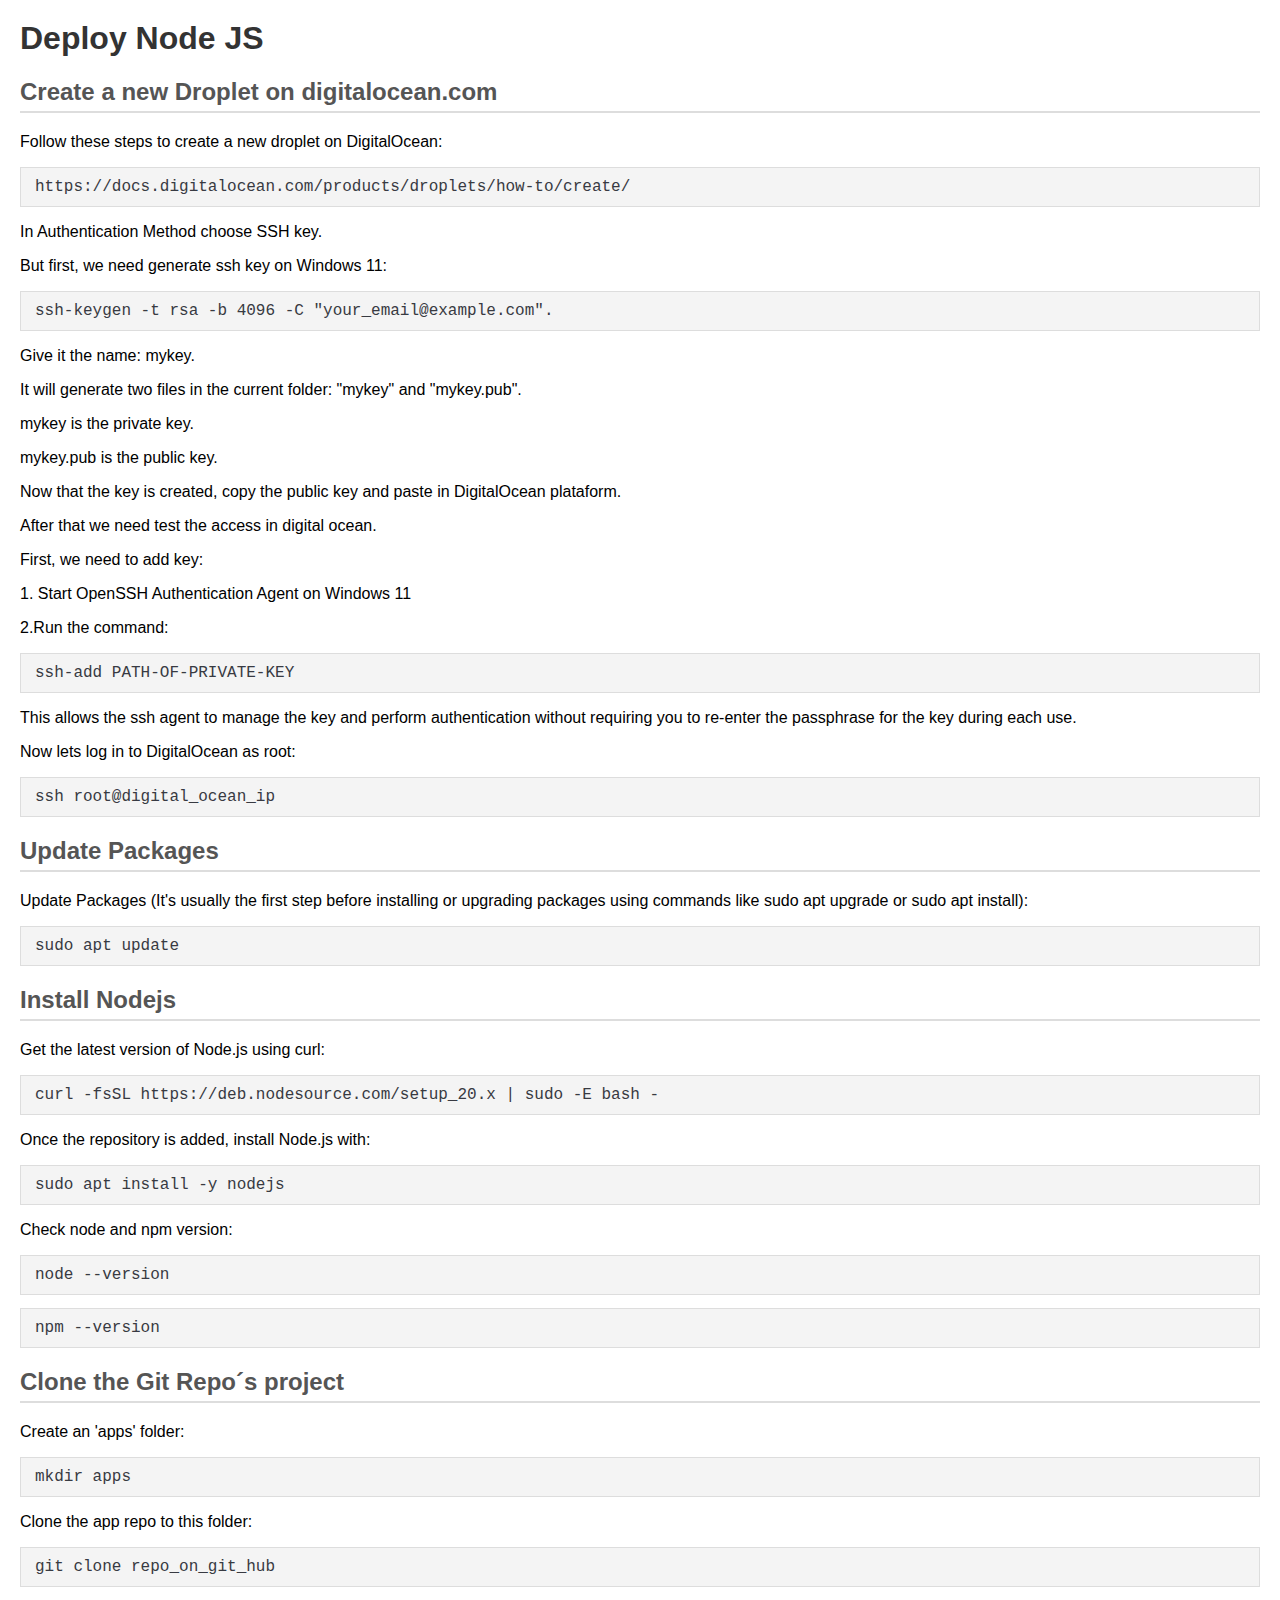
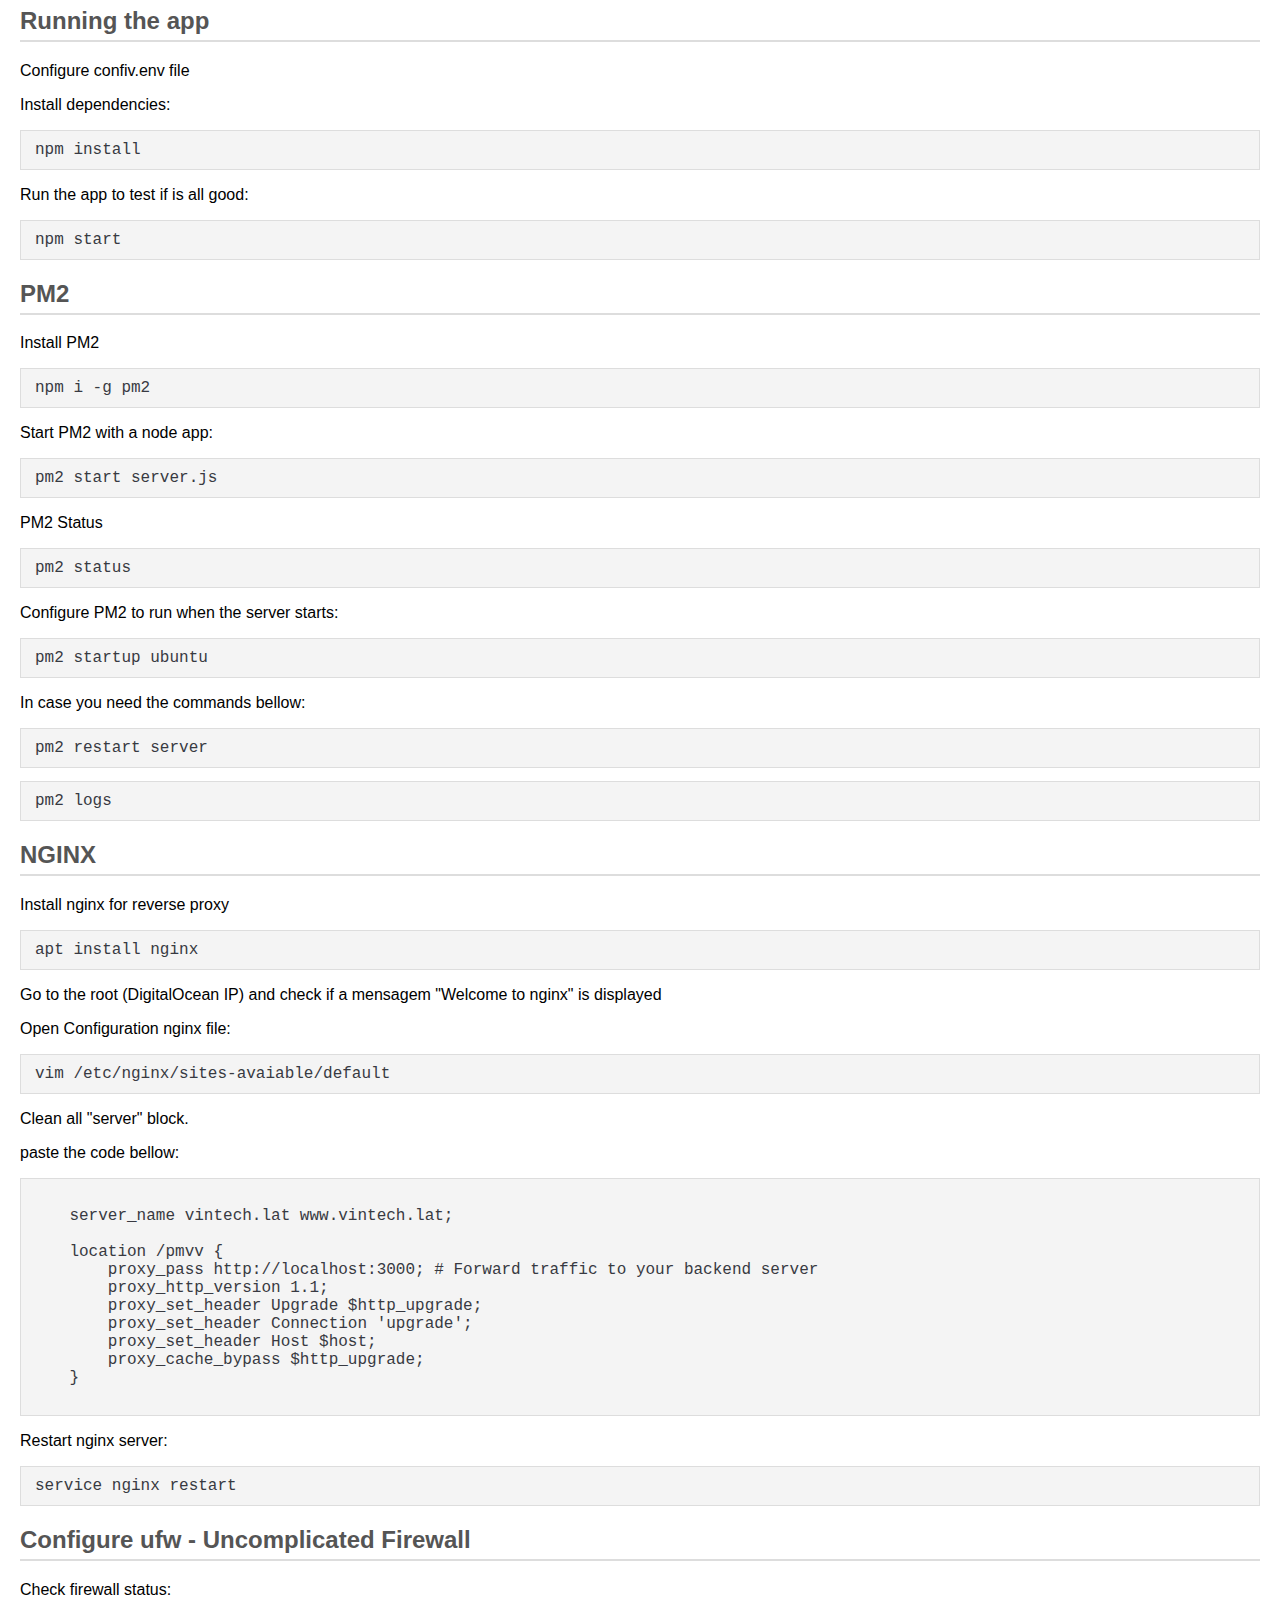
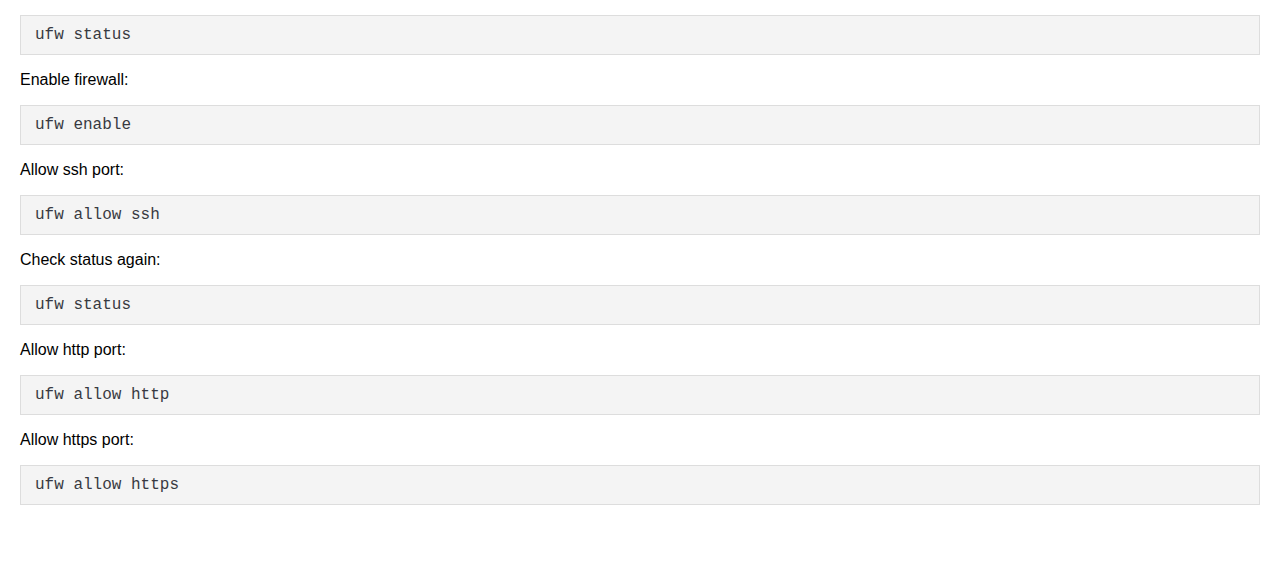
==== deploynodejs.html @ 5d2cc026 "Added deploynodejs.html file" ====
<!DOCTYPE html>
<html lang="en">

<head>
    <meta charset="UTF-8">
    <meta name="viewport" content="width=device-width, initial-scale=1.0">
    <title>Deploy Node JS on Digital Ocean</title>
    <link rel="stylesheet" href="content-styles.css">
</head>

<body>
    <h1 id="install-snap">Deploy Node JS</h1>

    <h2>Create a new Droplet on digitalocean.com</h2>
    <p>Follow these steps to create a new droplet on DigitalOcean:</p>
    <pre><code>https://docs.digitalocean.com/products/droplets/how-to/create/</code></pre>
    <p>In Authentication Method choose SSH key.</p>
    <p>But first, we need generate ssh key on Windows 11:</p>
    <pre><code>ssh-keygen -t rsa -b 4096 -C "your_email@example.com".</code></pre>
    <p>Give it the name: mykey.</p>
    <p>It will generate two files in the current folder: "mykey" and "mykey.pub".</p>
    <p>mykey is the private key.</p>
    <p>mykey.pub is the public key.</p>
    <p>Now that the key is created, copy the public key and paste in DigitalOcean plataform.</p>
    <p>After that we need test the access in digital ocean.</p>
    <p>First, we need to add key:</p>
    <p>1. Start OpenSSH Authentication Agent on Windows 11</p>
    <p>2.Run the command:</p>
    <pre><code>ssh-add PATH-OF-PRIVATE-KEY</code></pre>
    <p>This allows the ssh agent to manage the key and perform authentication without requiring you to re-enter the
        passphrase for the key during each use.</p>
    <p>Now lets log in to DigitalOcean as root:</p>
    <pre><code>ssh root@digital_ocean_ip</code></pre>

    <h2>Update Packages</h2>
    <p>Update Packages (It's usually the first step before installing or upgrading packages using commands like sudo apt
        upgrade or sudo apt install):</p>
    <pre><code>sudo apt update</code></pre>

    <h2>Install Nodejs</h2>
    <p>Get the latest version of Node.js using curl:</p>
    <pre><code>curl -fsSL https://deb.nodesource.com/setup_20.x | sudo -E bash -</code></pre>
    <p>Once the repository is added, install Node.js with:</p>
    <pre><code>sudo apt install -y nodejs</code></pre>
    <p>Check node and npm version:</p>
    <pre><code>node --version</code></pre>
    <pre><code>npm --version</code></pre>

    <h2>Clone the Git Repo´s project</h2>
    <p>Create an 'apps' folder:</p>
    <pre><code>mkdir apps</code></pre>
    <p>Clone the app repo to this folder:</p>
    <pre><code>git clone repo_on_git_hub</code></pre>

    <h2>Running the app</h2>
    <p>Configure confiv.env file</p>
    <p>Install dependencies:</p>
    <pre><code>npm install</code></pre>
    <p>Run the app to test if is all good:</p>
    <pre><code>npm start</code></pre>

    <h2>PM2</h2>
    <p>Install PM2</p>
    <pre><code>npm i -g pm2</code></pre>
    <p>Start PM2 with a node app:</p>
    <pre><code>pm2 start server.js</code></pre>
    <p>PM2 Status</p>
    <pre><code>pm2 status</code></pre>
    <p>Configure PM2 to run when the server starts:</p>
    <pre><code>pm2 startup ubuntu</code></pre>
    <p>In case you need the commands bellow:</p>
    <pre><code>pm2 restart server</code></pre>
    <pre><code>pm2 logs</code></pre>

    <h2>NGINX</h2>
    <p>Install nginx for reverse proxy</p>
    <pre><code>apt install nginx</code></pre>
    <p>Go to the root (DigitalOcean IP) and check if a mensagem "Welcome to nginx" is displayed</p>
    <p>Open Configuration nginx file:</p>
    <pre><code>vim /etc/nginx/sites-avaiable/default</code></pre>
    <p>Clean all "server" block.</p>
    <p>paste the code bellow:</p>
    <pre><code>
    server_name vintech.lat www.vintech.lat;

    location /pmvv {
        proxy_pass http://localhost:3000; # Forward traffic to your backend server
        proxy_http_version 1.1;
        proxy_set_header Upgrade $http_upgrade;
        proxy_set_header Connection 'upgrade';
        proxy_set_header Host $host;
        proxy_cache_bypass $http_upgrade;
    }
    </code></pre>
    <p>Restart nginx server:</p>
    <pre><code>service nginx restart</code></pre>


    <h2>Configure ufw - Uncomplicated Firewall</h2>
    <p>Check firewall status:</p>
    <pre><code>ufw status</code></pre>
    <p>Enable firewall:</p>
    <pre><code>ufw enable</code></pre>
    <p>Allow ssh port:</p>
    <pre><code>ufw allow ssh</code></pre>
    <p>Check status again:</p>
    <pre><code>ufw status</code></pre>
    <p>Allow http port:</p>
    <pre><code>ufw allow http</code></pre>
    <p>Allow https port:</p>
    <pre><code>ufw allow https</code></pre>






</body>

</html>
---- content-styles.css ----
/* Content-Specific Styles */
body {
    font-family: Arial, sans-serif;
    margin: 0;
    padding: 20px;
    background-color: #fff;
}

h1 {
    color: #333;
    margin-top: 0;
}

h2 {
    color: #555;
    border-bottom: 2px solid #ddd;
    padding-bottom: 5px;
}

pre {
    background: #f4f4f4;
    border: 1px solid #ddd;
    padding: 10px;
    overflow-x: auto;
}

code {
    font-family: Consolas, monospace;
    color: #383a42;
    /*background-color: #f9f2f4;*/
    padding: 2px 4px;
    border-radius: 4px;
}
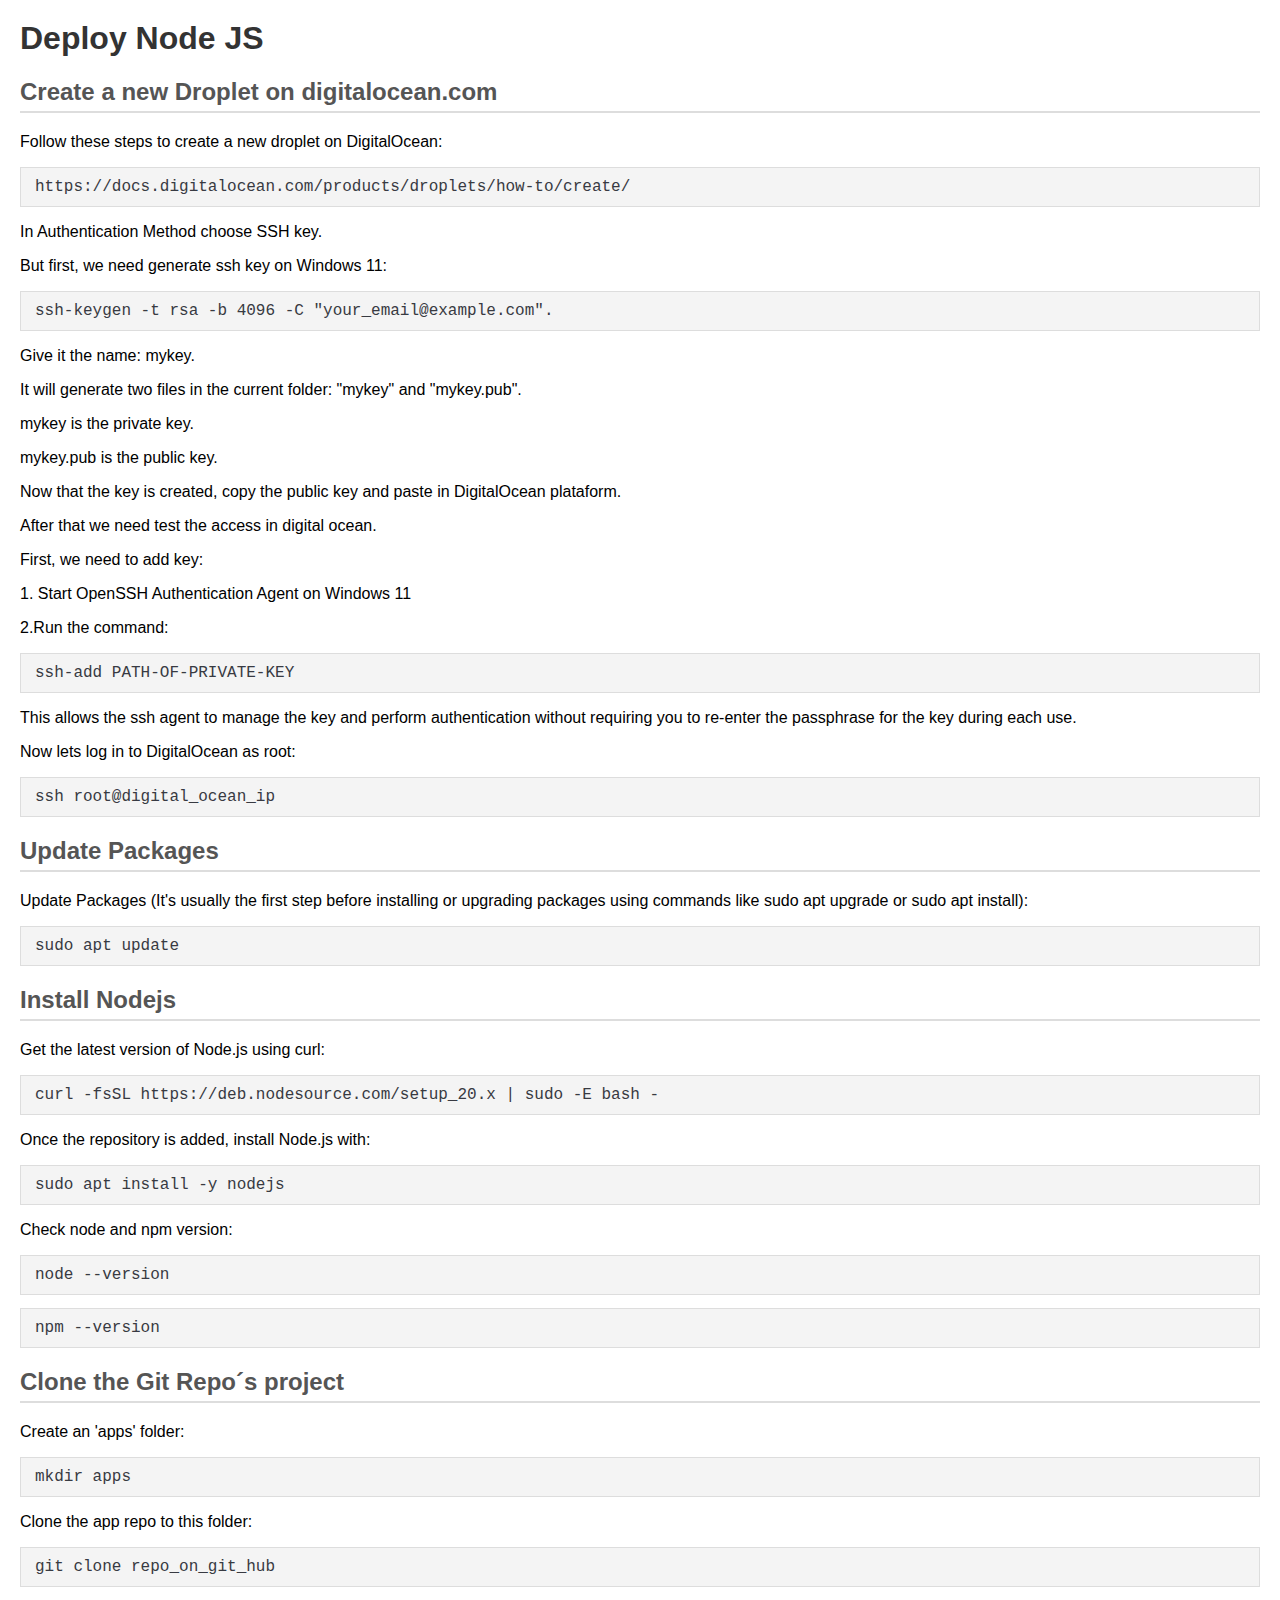
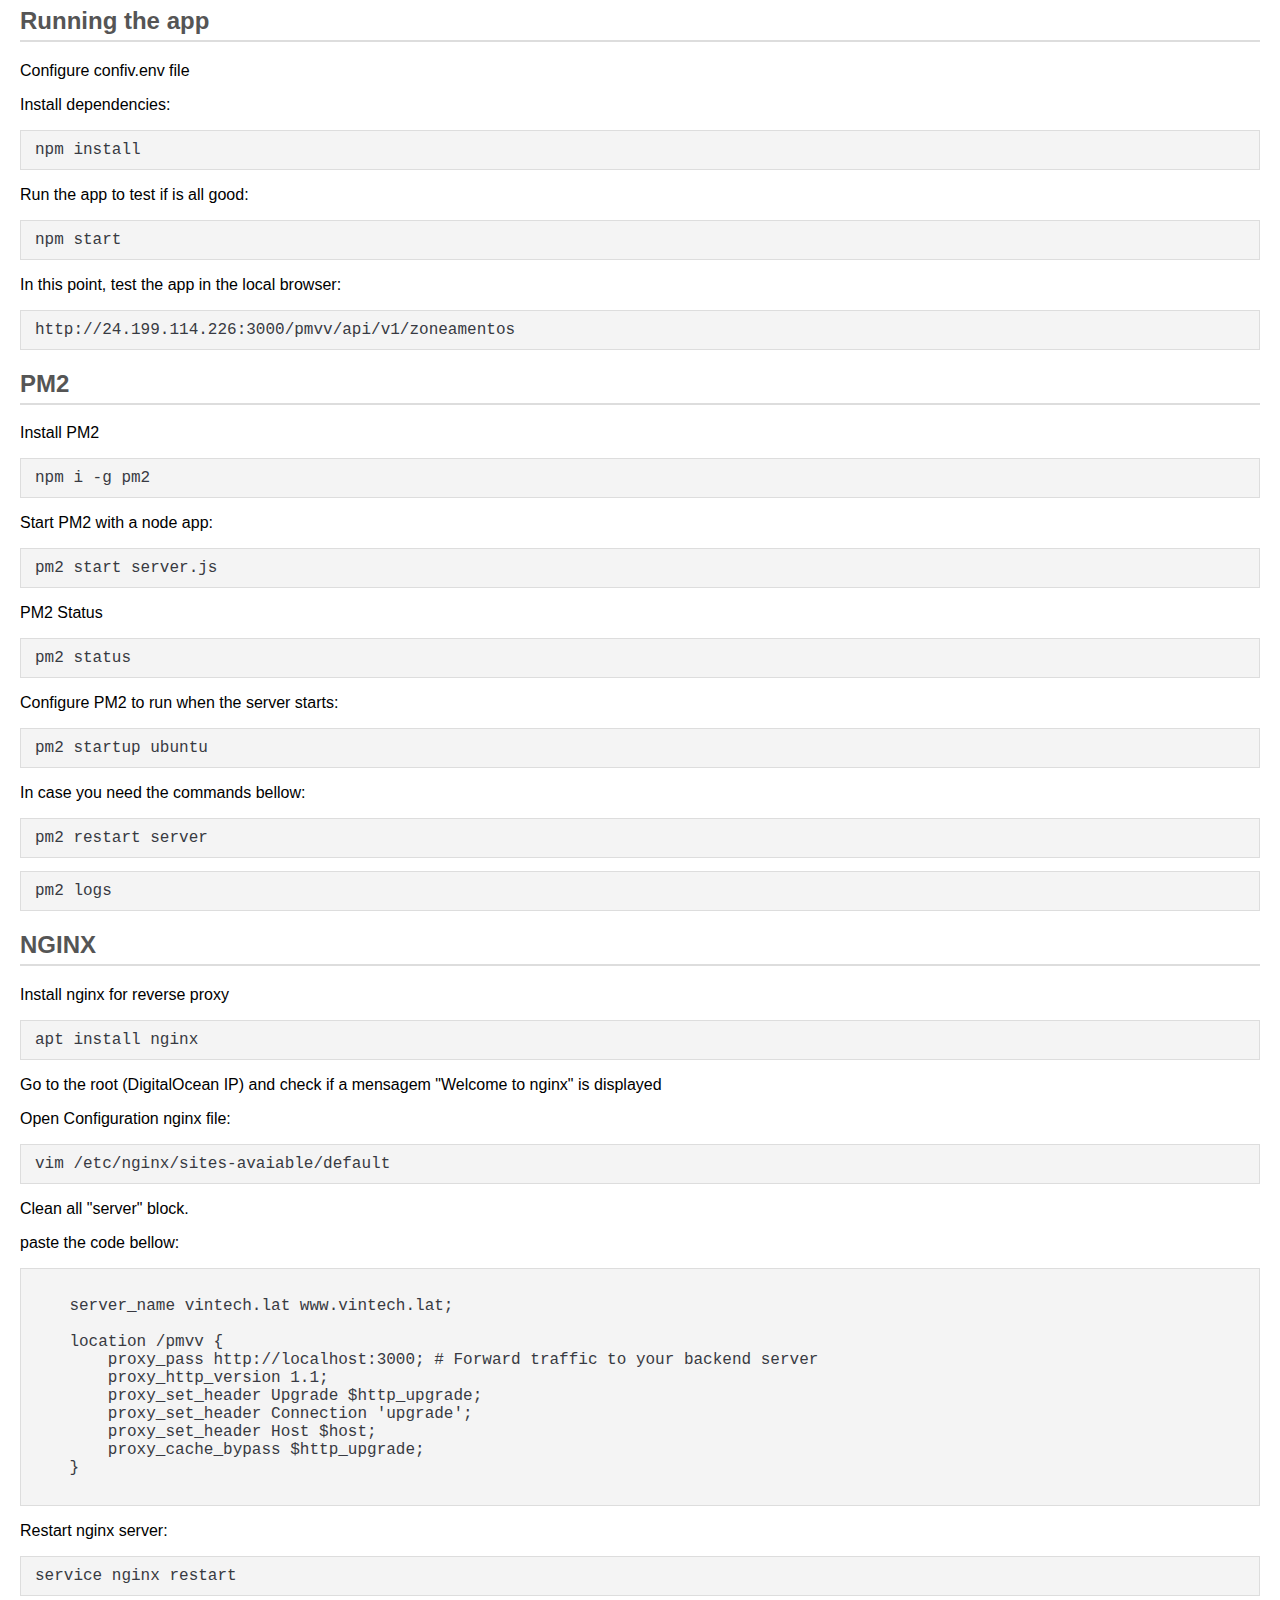
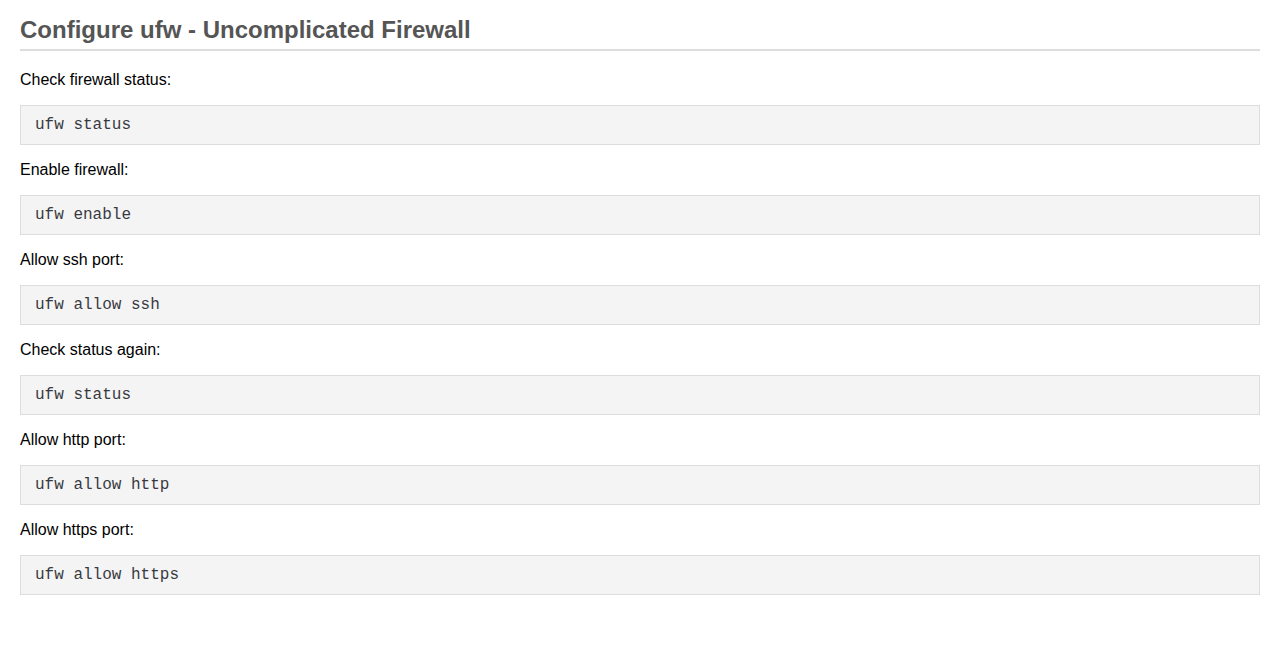
==== commit 0eb5209b: "Updated git.html" ====
--- a/deploynodejs.html
+++ b/deploynodejs.html
@@ -58,6 +58,8 @@
     <pre><code>npm install</code></pre>
     <p>Run the app to test if is all good:</p>
     <pre><code>npm start</code></pre>
+    <p>In this point, test the app in the local browser:</p>
+    <pre><code>http://24.199.114.226:3000/pmvv/api/v1/zoneamentos</code></pre>
 
     <h2>PM2</h2>
     <p>Install PM2</p>
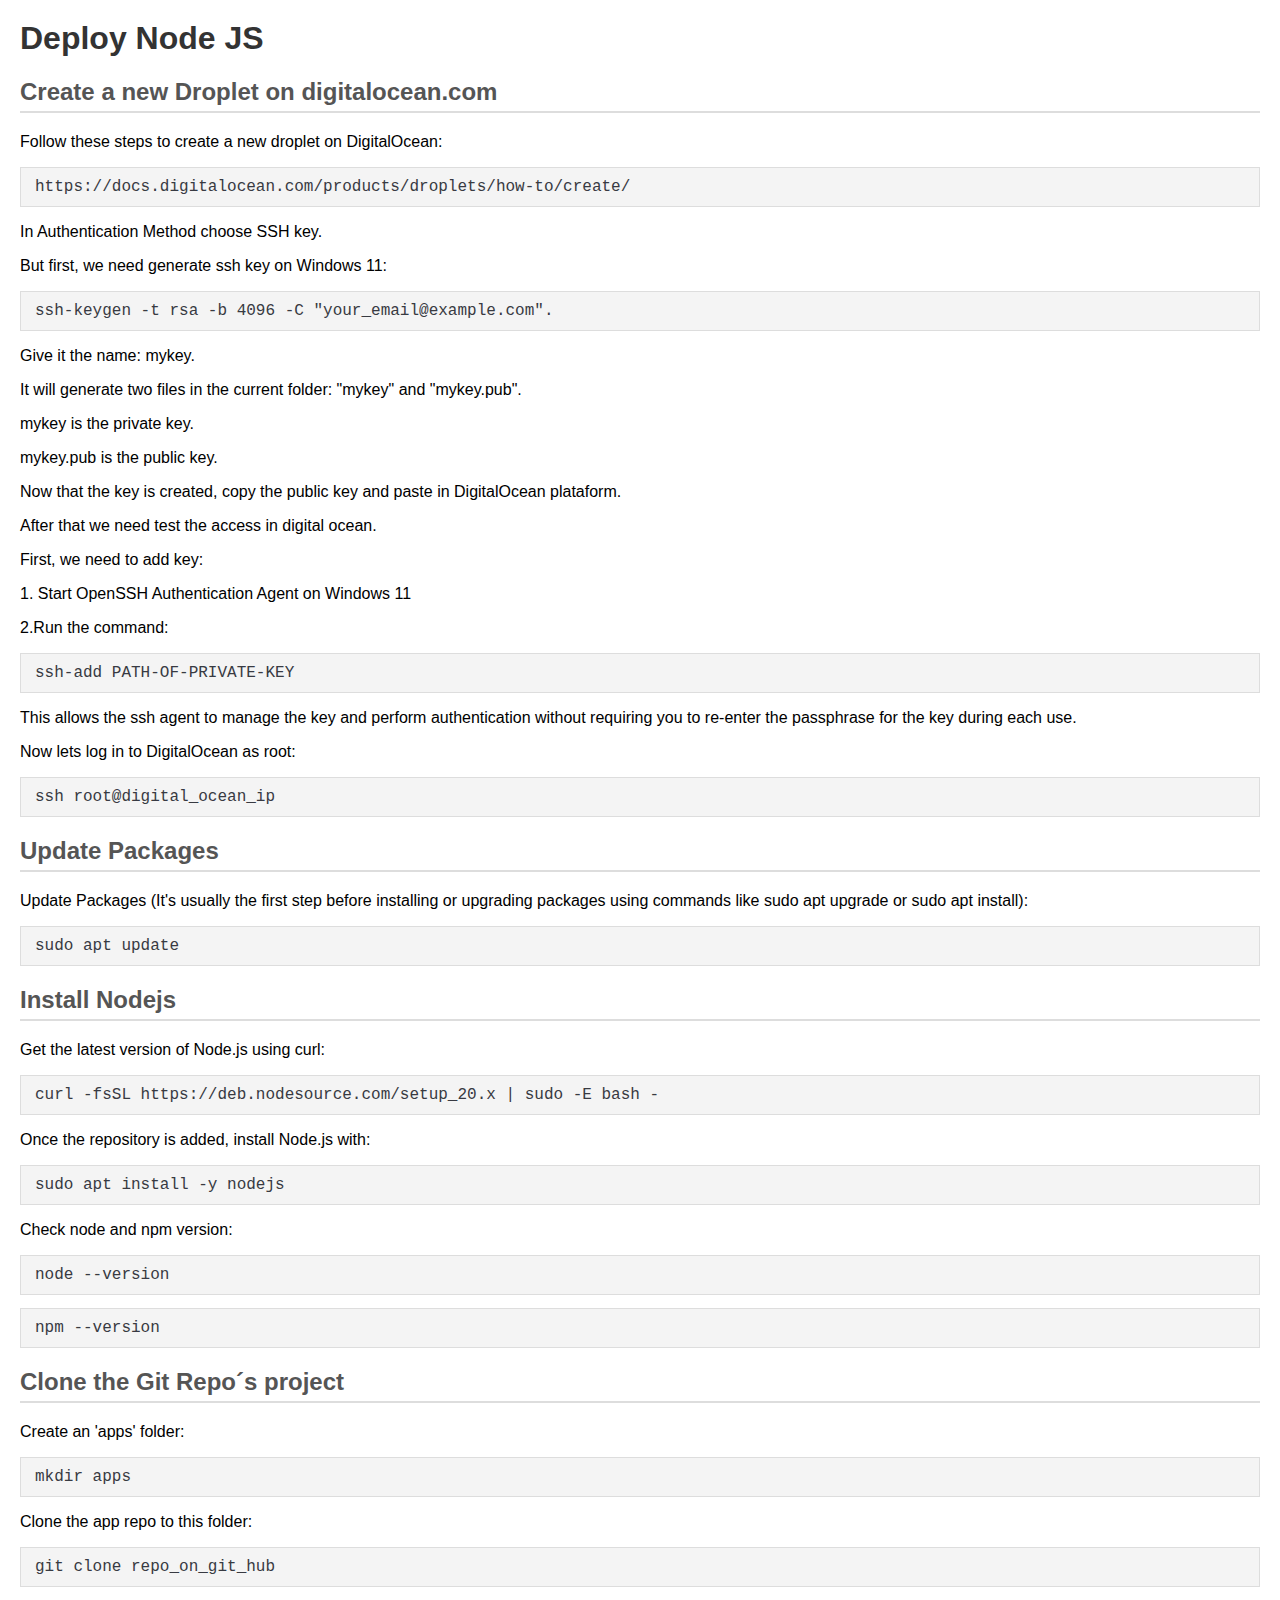
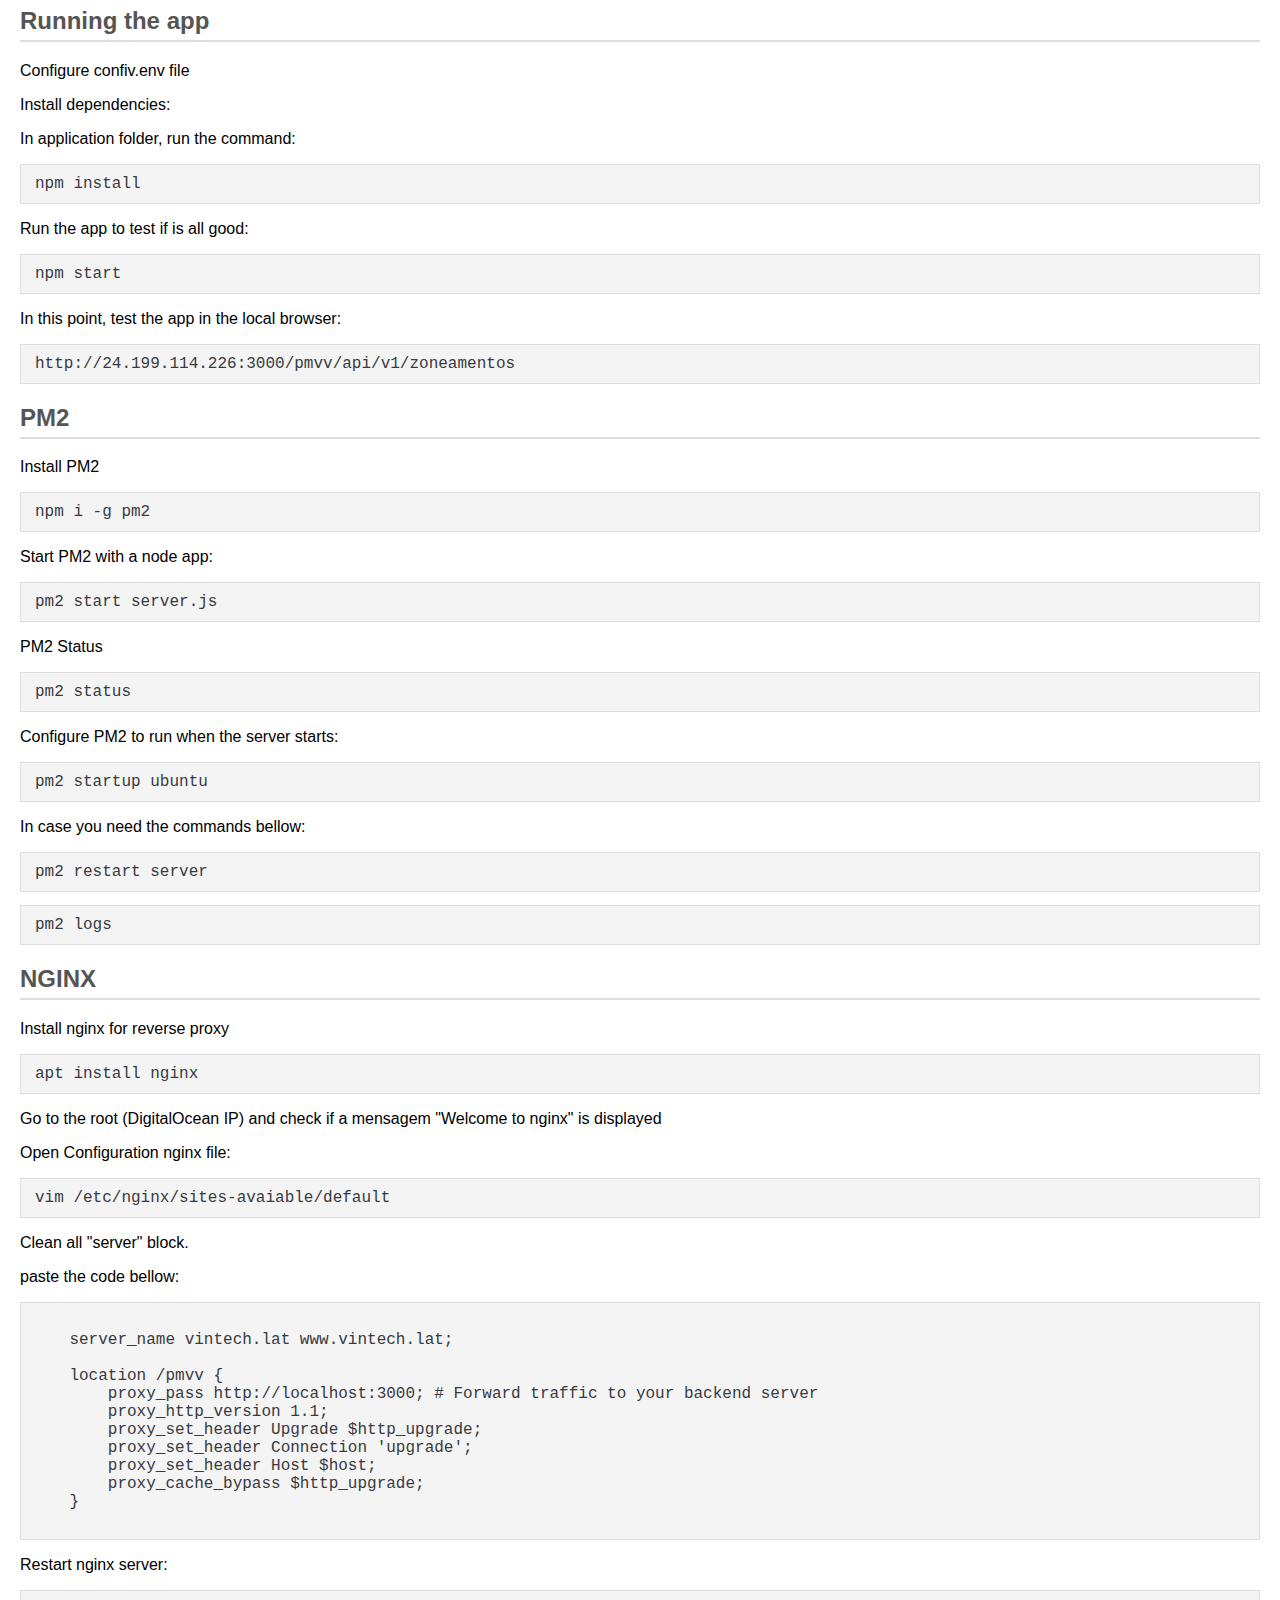
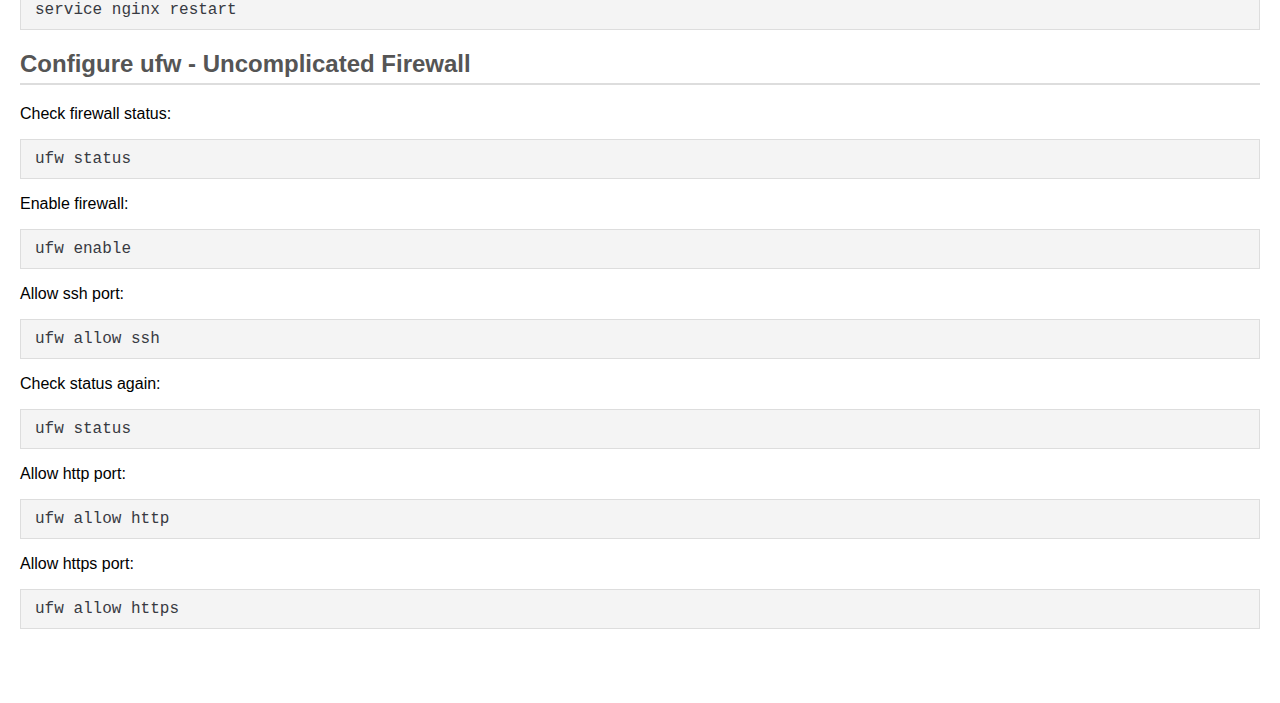
==== commit d446232b: "Update deploynodejs.html" ====
--- a/deploynodejs.html
+++ b/deploynodejs.html
@@ -55,6 +55,7 @@
     <h2>Running the app</h2>
     <p>Configure confiv.env file</p>
     <p>Install dependencies:</p>
+    <p>In application folder, run the command:</p>
     <pre><code>npm install</code></pre>
     <p>Run the app to test if is all good:</p>
     <pre><code>npm start</code></pre>
@@ -119,4 +120,4 @@
 
 </body>
 
-</html>+</html>
